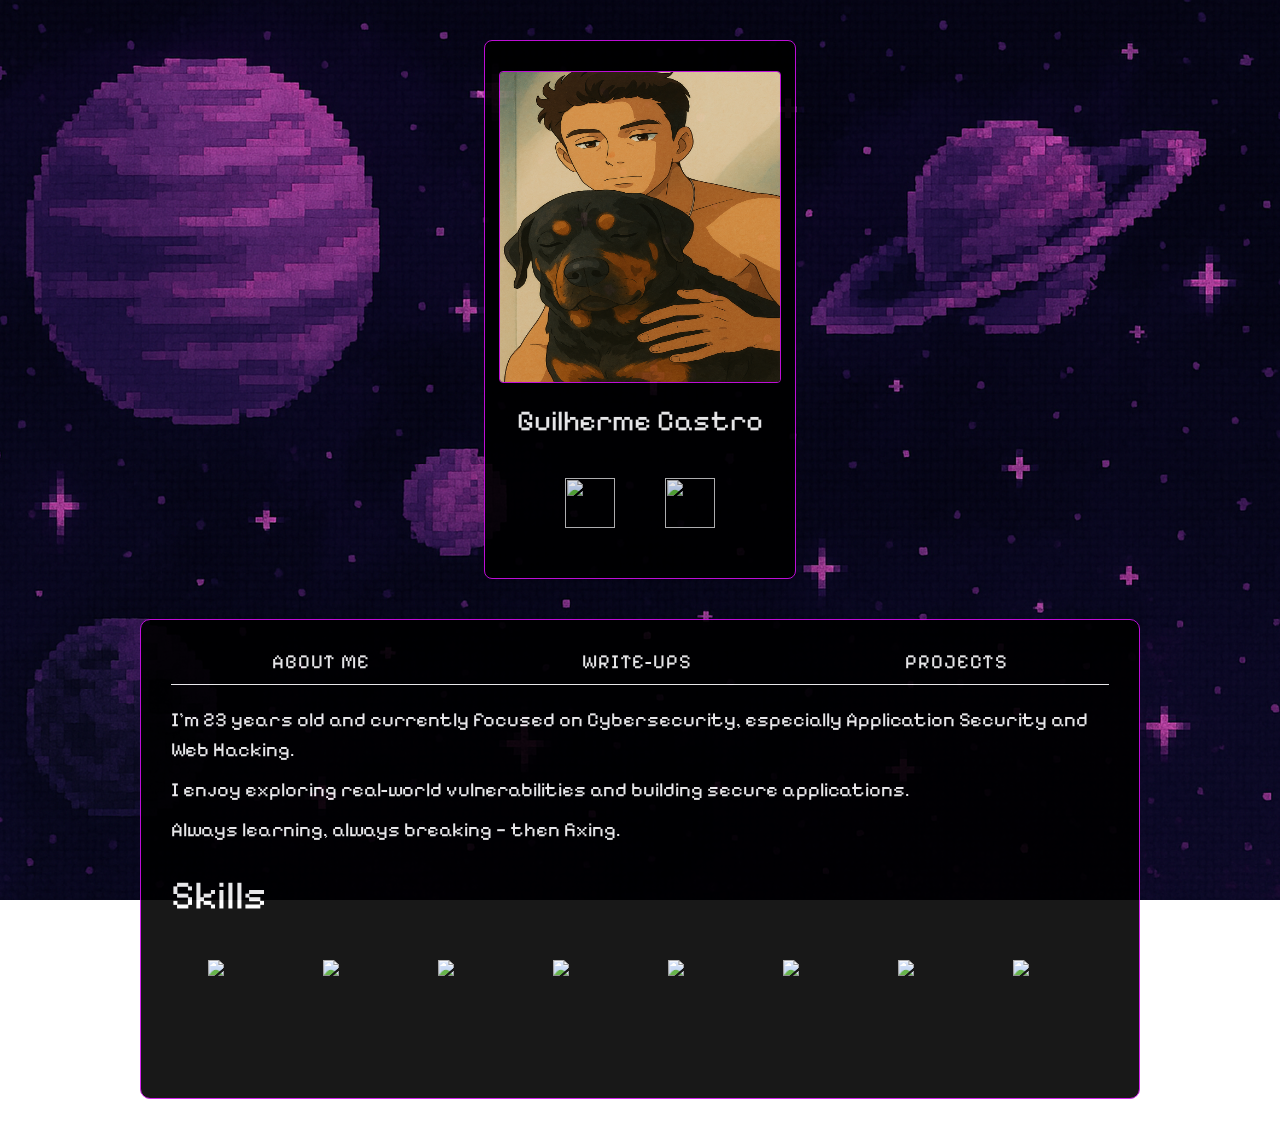
==== index.html @ d2c882e9 "Personal website" ====
<!DOCTYPE html>
<html lang="en">
<head>
    <meta charset="UTF-8">
    <link rel="stylesheet" href="style/index.css">
    <meta name="viewport" content="width=device-width, initial-scale=1.0">

    <title>Galak Homepage</title>
</head>
<body>
    <div class="container">

      <!--Left size-->
      <nav class="profile-links">
        <div class="photo-container">
          <img src="/media/castro_profile_02.png" alt="Foto de perfil">
          <p style="font-size: 29px; margin-top: 10px;">Guilherme Castro</p>
        </div>
        <div class="network-links">

          <a href="https://github.com/GalakCV" target="blank">
            <img src="https://cdn.jsdelivr.net/gh/devicons/devicon@latest/icons/githubcodespaces/githubcodespaces-original.svg" style="margin-top: 20px;">
          </a>

          <a href="https://www.linkedin.com/in/guiicastro/" target="blank">
          <img src="https://cdn.jsdelivr.net/gh/devicons/devicon@latest/icons/linkedin/linkedin-original.svg" style="margin-top: 20px;"/>
          </a>
        </div>
      </nav>

      <!--Right Size-->
      <main class="info-container">
        <header class="page-topics">
          <a href="#">ABOUT ME</a>
          <a href="#">WRITE-UPS</a>
          <a href="#">PROJECTS</a>
        </header>
  
        <div class="apresentation-text">
            <p>I'm 23 years old and currently focused on Cybersecurity, especially Application Security and Web Hacking.</p>
            <p>I enjoy exploring real-world vulnerabilities and building secure applications.</p>
            <p>Always learning, always breaking — then fixing.</p>

          <div class="skills-section">
            <p class="sk_title">Skills</p>
            <div class="skills-icons">
            <img src="https://cdn.jsdelivr.net/gh/devicons/devicon@latest/icons/go/go-original.svg" />
            <img src="https://cdn.jsdelivr.net/gh/devicons/devicon@latest/icons/python/python-original.svg" />
            <img src="https://cdn.jsdelivr.net/gh/devicons/devicon@latest/icons/javascript/javascript-original.svg" />
            <img src="https://cdn.jsdelivr.net/gh/devicons/devicon@latest/icons/git/git-original.svg" />
            <img src="https://cdn.jsdelivr.net/gh/devicons/devicon@latest/icons/linux/linux-original.svg" />
            <img src="https://cdn.jsdelivr.net/gh/devicons/devicon@latest/icons/windows11/windows11-original.svg" />
            <img src="https://cdn.jsdelivr.net/gh/devicons/devicon@latest/icons/html5/html5-original.svg" />
            <img src="https://cdn.jsdelivr.net/gh/devicons/devicon@latest/icons/css3/css3-original.svg" />
            </div>
          </div>
        </div>
      </main>
    </div>
  </body>
---- style/index.css ----
@import url('https://fonts.googleapis.com/css2?family=Pixelify+Sans:wght@400..700&display=swap');

body {
  background-image: url('/media/background.png');
  background-size: cover;
  background-position: top center;
  background-repeat: no-repeat;
  background-attachment: fixed;
  margin: 0;
  padding: 0;
  color: #fff;
  font-family: 'Pixelify Sans', sans-serif;
}

.container {
  display: flex;
  flex-wrap: wrap;
  padding: 40px;
  gap: 40px;
  justify-content: center;
  align-items: flex-start;
  opacity: 0.90;
}

.profile-links {
  background-color: #000;
  border: 0.5px solid hwb(293 6% 8%);
  padding: 30px;
  text-align: center;
  border-radius: 8px;
  width: 250px;
  height: auto;
  display: flex;
  flex-direction: column;
  align-items: center;
  justify-content: space-between;
}

.photo-container {
  display: flex;
  flex-direction: column;
  align-items: center;
  gap: 10px;
  height: auto;
}

.photo-container img {
  width: 280px;
  height: 310px;
  border: 0.5px solid hwb(293 6% 8%);
  border-radius: 4px;
}

.photo-container p {
  margin: 0;
  font-size: 1rem;
}

.network-links {
  display: flex;
  justify-content: center;
  gap: 10px;
}

.network-links a {
  text-decoration: none;
}

.network-links img {
  width: 50px;
  height: 50px;
  cursor: pointer;
  padding: 20px;
}

.info-container {
    width: 1000px;
    max-width: 100%;
    height: 480px; /* defina uma altura fixa que funcione bem no seu layout */
    background-color: #000;
    padding: 30px;
    border: 0.5px solid hwb(293 6% 8%);
    border-radius: 10px;
    font-size: 20px;
    box-sizing: border-box;
    overflow-y: auto;
    flex-shrink: 0;
  }

.page-topics {
  display: flex;
  flex-wrap: wrap;
  justify-content: space-around;
  margin-bottom: 20px;
  border-bottom: 1px solid #fff;
  padding-bottom: 10px;
  gap: 10px;
}

.page-topics a {
  text-decoration: none;
  color: white;
  letter-spacing: 1px;
  transition: color 0.5s;
}

.page-topics a:hover {
  color: hwb(293 6% 8%);
}

.apresentation-text p {
  margin: 10px 0;
  line-height: 1.5;
}

.skills-section {
  margin-top: 20px;
}

.skills-icons {
  display: flex;
  flex-wrap: wrap;
  gap: 15px;
  margin-top: 10px;
  justify-content: center;
}

.skills-icons img {
  margin-top: 5px;
  width: 60px;
  justify-content: space-around;
  padding: 20px;
}

.sk_title {
  font-size: 40px;
  color: #fff;
}

/* RESPONSIVIDADE */

@media (max-width: 768px) {
  .container {
    flex-direction: column;
    padding: 20px;
    gap: 20px;
    align-items: center;
  }

  .profile-links {
    width: 100%;
    max-width: 320px;
    height: auto;
  }

  .info-container {
    width: 100%;
    padding: 20px;
    font-size: 18px;
  }

  .network-links img {
    width: 40px;
    height: 40px;
    padding: 10px;
  }

  .photo-container img {
    width: 120px;
    height: 120px;
  }

  .sk_title {
    font-size: 50px;
  }

  .skills-icons img {
    width: 50px;
  }
}

@media (max-width: 480px) {
  .info-container {
    font-size: 16px;
    padding: 15px;
  }

  .skills-icons img {
    width: 40px;
  }
  
  .page-topics {
    flex-direction: column;
    align-items: center;
    gap: 5px;
  }
}
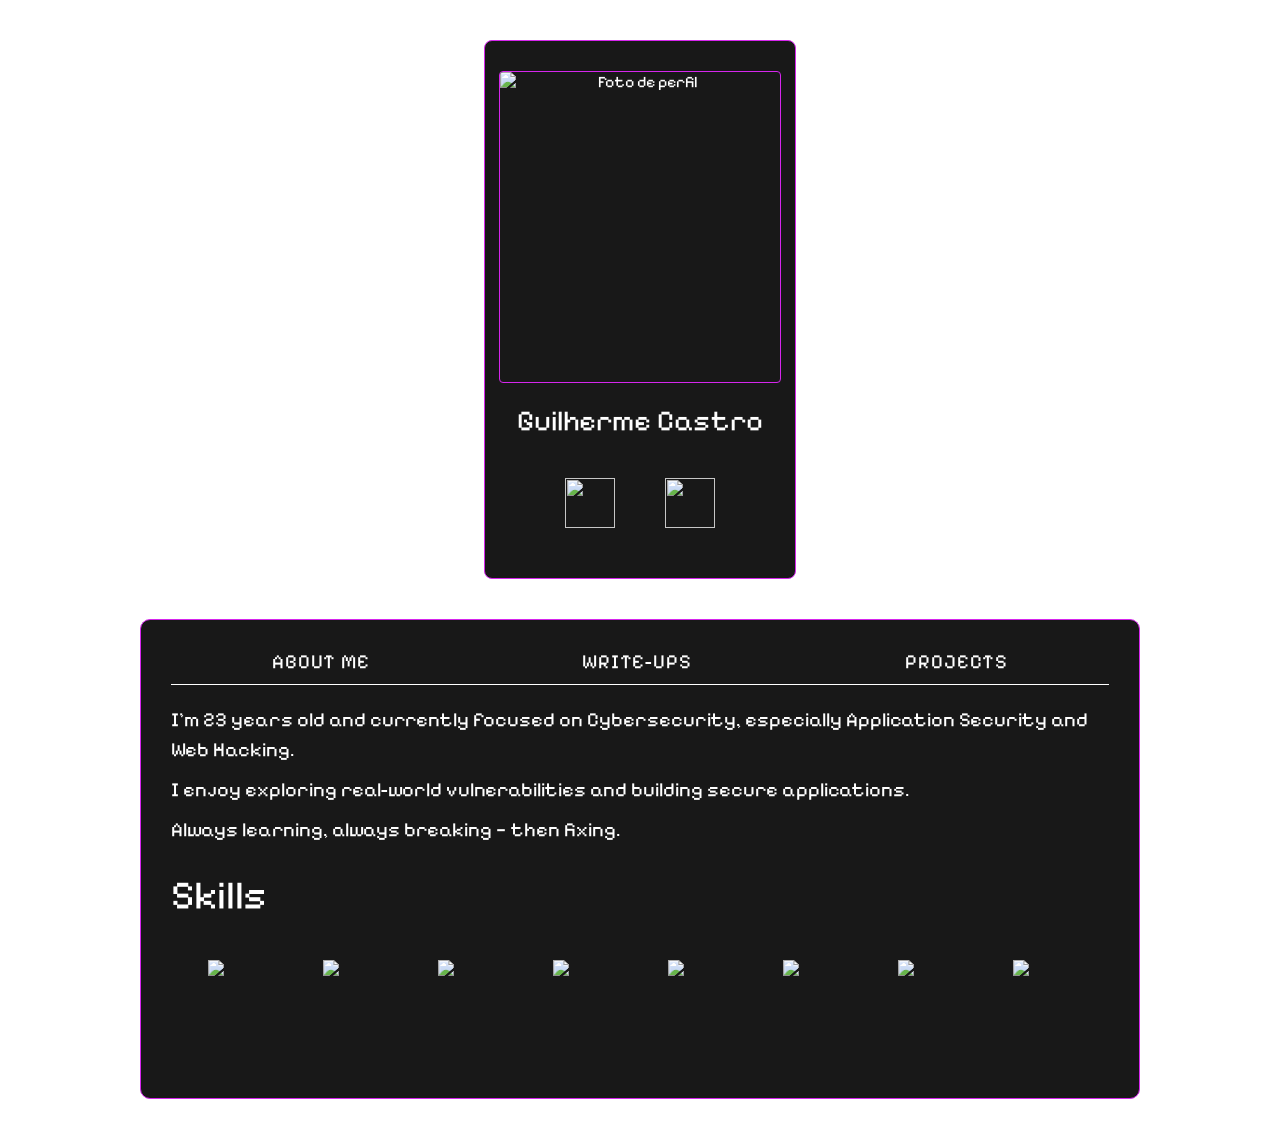
==== commit 294a7d8b: "Personal homepage" ====
--- a/index.html
+++ b/index.html
@@ -13,7 +13,7 @@
       <!--Left size-->
       <nav class="profile-links">
         <div class="photo-container">
-          <img src="/media/castro_profile_02.png" alt="Foto de perfil">
+          <img src="https://i.postimg.cc/Rh3kB1Gh/castro-profile-02.png" alt="Foto de perfil">
           <p style="font-size: 29px; margin-top: 10px;">Guilherme Castro</p>
         </div>
         <div class="network-links">
--- a/style/index.css
+++ b/style/index.css
@@ -1,7 +1,7 @@
 @import url('https://fonts.googleapis.com/css2?family=Pixelify+Sans:wght@400..700&display=swap');
 
 body {
-  background-image: url('/media/background.png');
+  background-image: url('https://i.postimg.cc/Kzp6wpPC/background.png');
   background-size: cover;
   background-position: top center;
   background-repeat: no-repeat;
